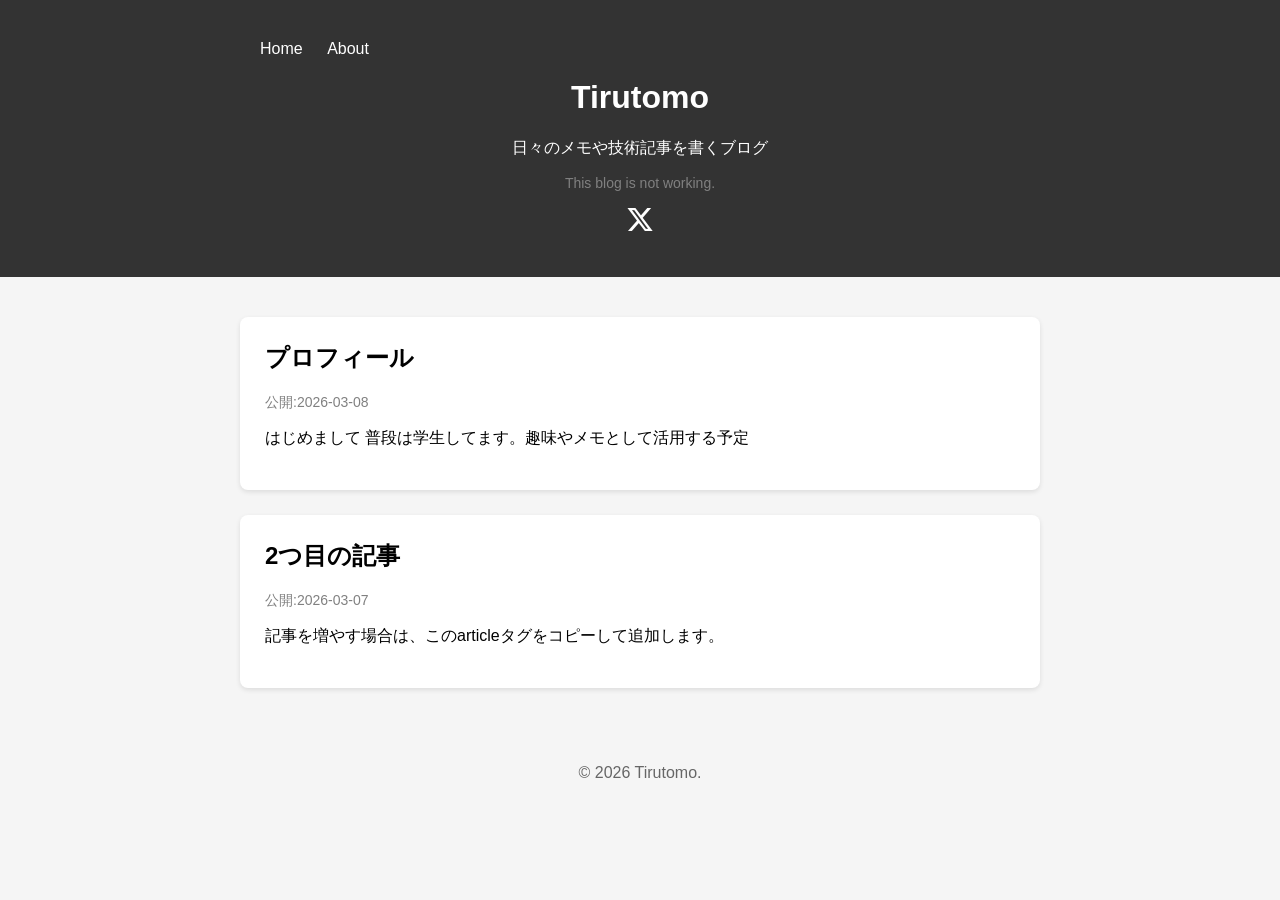
==== blog/index.html @ b52c9836 "Add files via upload" ====
<!DOCTYPE html>
<html lang="ja">
<head>
    <!-- 
        これはブログというには過言すぎる

    -->

    <meta charset="UTF-8">
    <title>Tirutomo</title>
    <link rel="stylesheet" href="style.css">
    <!-- SNSリンクのAPI? -->
    <link rel="stylesheet" href="https://cdnjs.cloudflare.com/ajax/libs/font-awesome/6.5.0/css/all.min.css">
</head>

<body>
    <header>
        <div class="topbar">
            <nav>
                <a href="index.html">Home</a>
                <a href="about.html">About</a>
            </nav>
        </div>

        <h1>Tirutomo</h1>
        <p>日々のメモや技術記事を書くブログ</p>
        <p class="date">This blog is not working.</p>

        <div class="social-links">
            <a href="https://x.com/Tiruno_Tomoki" target="_blank">
                <i class="fa-brands fa-x-twitter"></i>
            </a>

            <!-- <a href="https://github.com/hatori0721" target="_blank">
                <i class="fa-brands fa-github"></i>
            </a> -->
        </div>
    </header>

    <main>
        
        <a href="/posts/profile.html" class="post-link">
            <article class="post">
                <h2>プロフィール</h2>
                <p class="date">公開:2026-03-08</p>
                <p>
                    はじめまして
                    普段は学生してます。趣味やメモとして活用する予定
                </p>
            </article>
        </a>

        <a href="/posts/post2.html" class="post-link">
            <article class="post">
                <h2>2つ目の記事</h2>
                <p class="date">公開:2026-03-07</p>
                <p>
                    記事を増やす場合は、このarticleタグをコピーして追加します。
                </p>
            </article>
        </a>



    </main>

    <footer>
        <p>© 2026 Tirutomo.</p>
    </footer>

</body>
</html>
---- blog/style.css ----
body{
font-family: "Hiragino Sans","Noto Sans JP",sans-serif;
background:#f5f5f5;
margin:0;
}

header{
background:#333;
color:white;
text-align:center;
padding:40px 0;
}

.logo{
margin:0;
}

.topbar{
display:flex;
justify-content:space-between;
align-items:center;
width:800px;
margin:0 auto;
}

nav a{
color:white;
text-decoration:none;
margin-left:20px;
font-size:16px;
}

nav a:hover{
text-decoration:underline;
}
.social-links{
margin-top:10px;
}

.social-links a{
color:white;
font-size:28px;
margin:0 10px;
text-decoration:none;
}

.social-links a:hover{
opacity:0.7;
}

.nav{
position:absolute;
top:20px;
left:20px;
}

.home-link{
color:white;
text-decoration:none;
font-size:16px;
}

.home-link:hover{
text-decoration:underline;
}

main{
width:800px;
margin:40px auto;
}

.post-link{
text-decoration:none;
color:inherit;
display:block;
}

.post-link:hover .post{
transform:scale(1.02);
transition:0.2s;
}

.post{
background:white;
padding:25px;
margin-bottom:25px;
border-radius:8px;
box-shadow:0 2px 5px rgba(0,0,0,0.1);
}

.post h2{
margin-top:0;
}

.date{
color:gray;
font-size:14px;
}

footer{
text-align:center;
padding:20px;
color:#666;
}
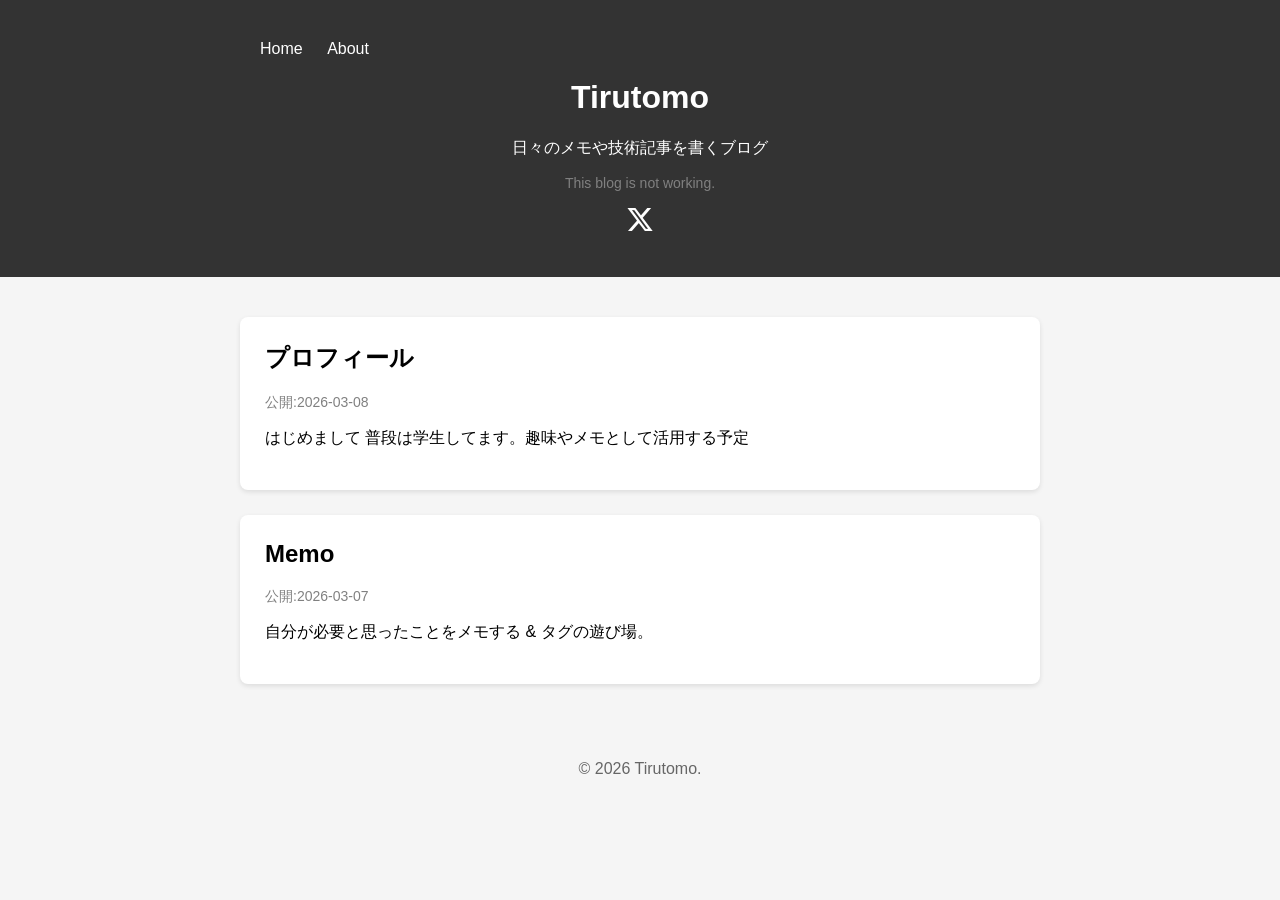
==== commit 45e46d85: "Update index.html" ====
--- a/blog/index.html
+++ b/blog/index.html
@@ -39,7 +39,7 @@
 
     <main>
         
-        <a href="/posts/profile.html" class="post-link">
+        <a href="./posts/profile.html" class="post-link">
             <article class="post">
                 <h2>プロフィール</h2>
                 <p class="date">公開:2026-03-08</p>
@@ -50,12 +50,12 @@
             </article>
         </a>
 
-        <a href="/posts/post2.html" class="post-link">
+        <a href="./posts/post2.html" class="post-link">
             <article class="post">
-                <h2>2つ目の記事</h2>
+                <h2>Memo</h2>
                 <p class="date">公開:2026-03-07</p>
                 <p>
-                    記事を増やす場合は、このarticleタグをコピーして追加します。
+                    自分が必要と思ったことをメモする & タグの遊び場。
                 </p>
             </article>
         </a>
@@ -69,4 +69,7 @@
     </footer>
 
 </body>
-</html>+
+</html>
+
+
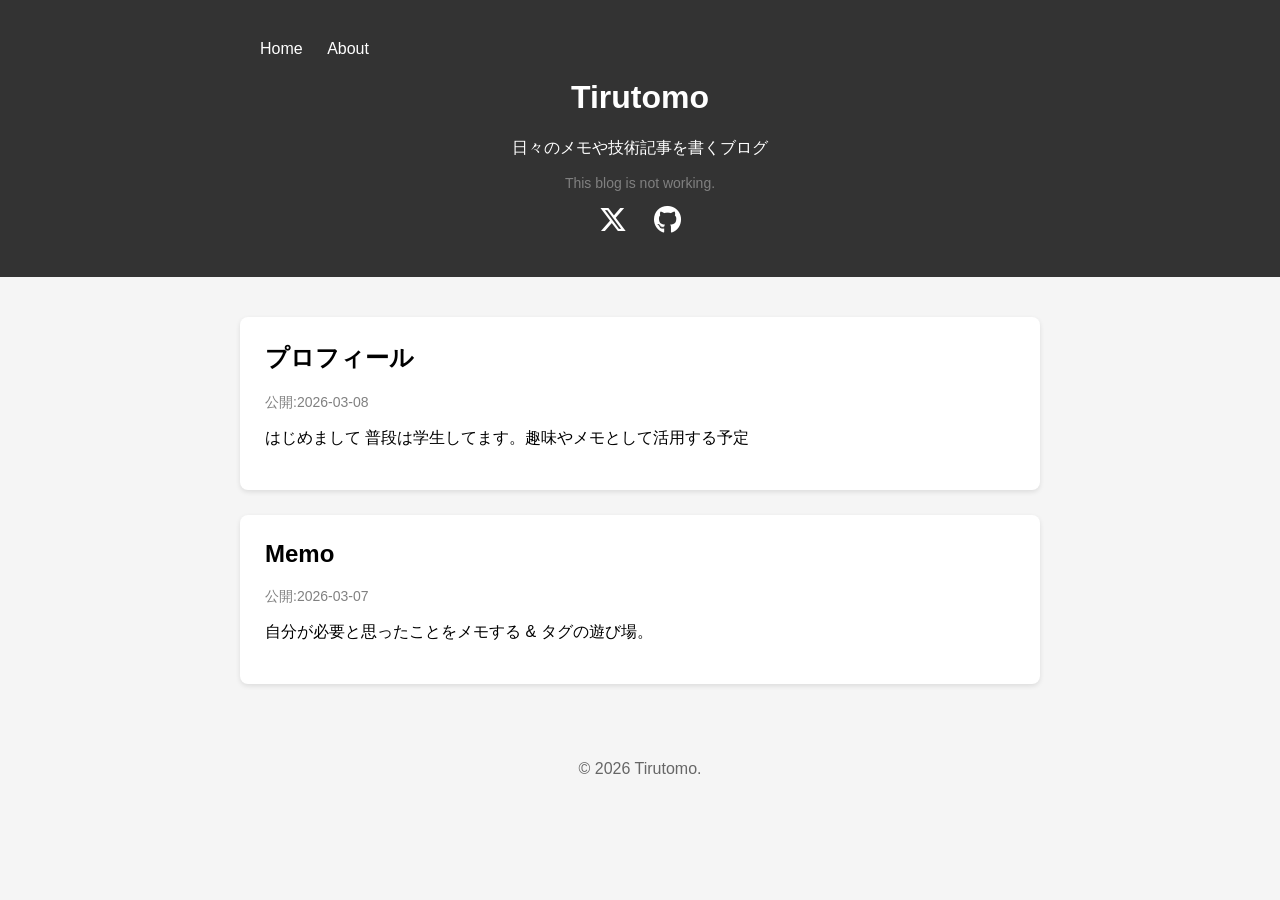
==== commit 3891d4de: "Update index.html" ====
--- a/blog/index.html
+++ b/blog/index.html
@@ -17,7 +17,7 @@
     <header>
         <div class="topbar">
             <nav>
-                <a href="index.html">Home</a>
+                <a href="./">Home</a>
                 <a href="about.html">About</a>
             </nav>
         </div>
@@ -31,9 +31,9 @@
                 <i class="fa-brands fa-x-twitter"></i>
             </a>
 
-            <!-- <a href="https://github.com/hatori0721" target="_blank">
+            <a href="https://github.com/tirutomo" target="_blank">
                 <i class="fa-brands fa-github"></i>
-            </a> -->
+            </a> 
         </div>
     </header>
 
@@ -73,3 +73,7 @@
 </html>
 
 
+
+
+
+
